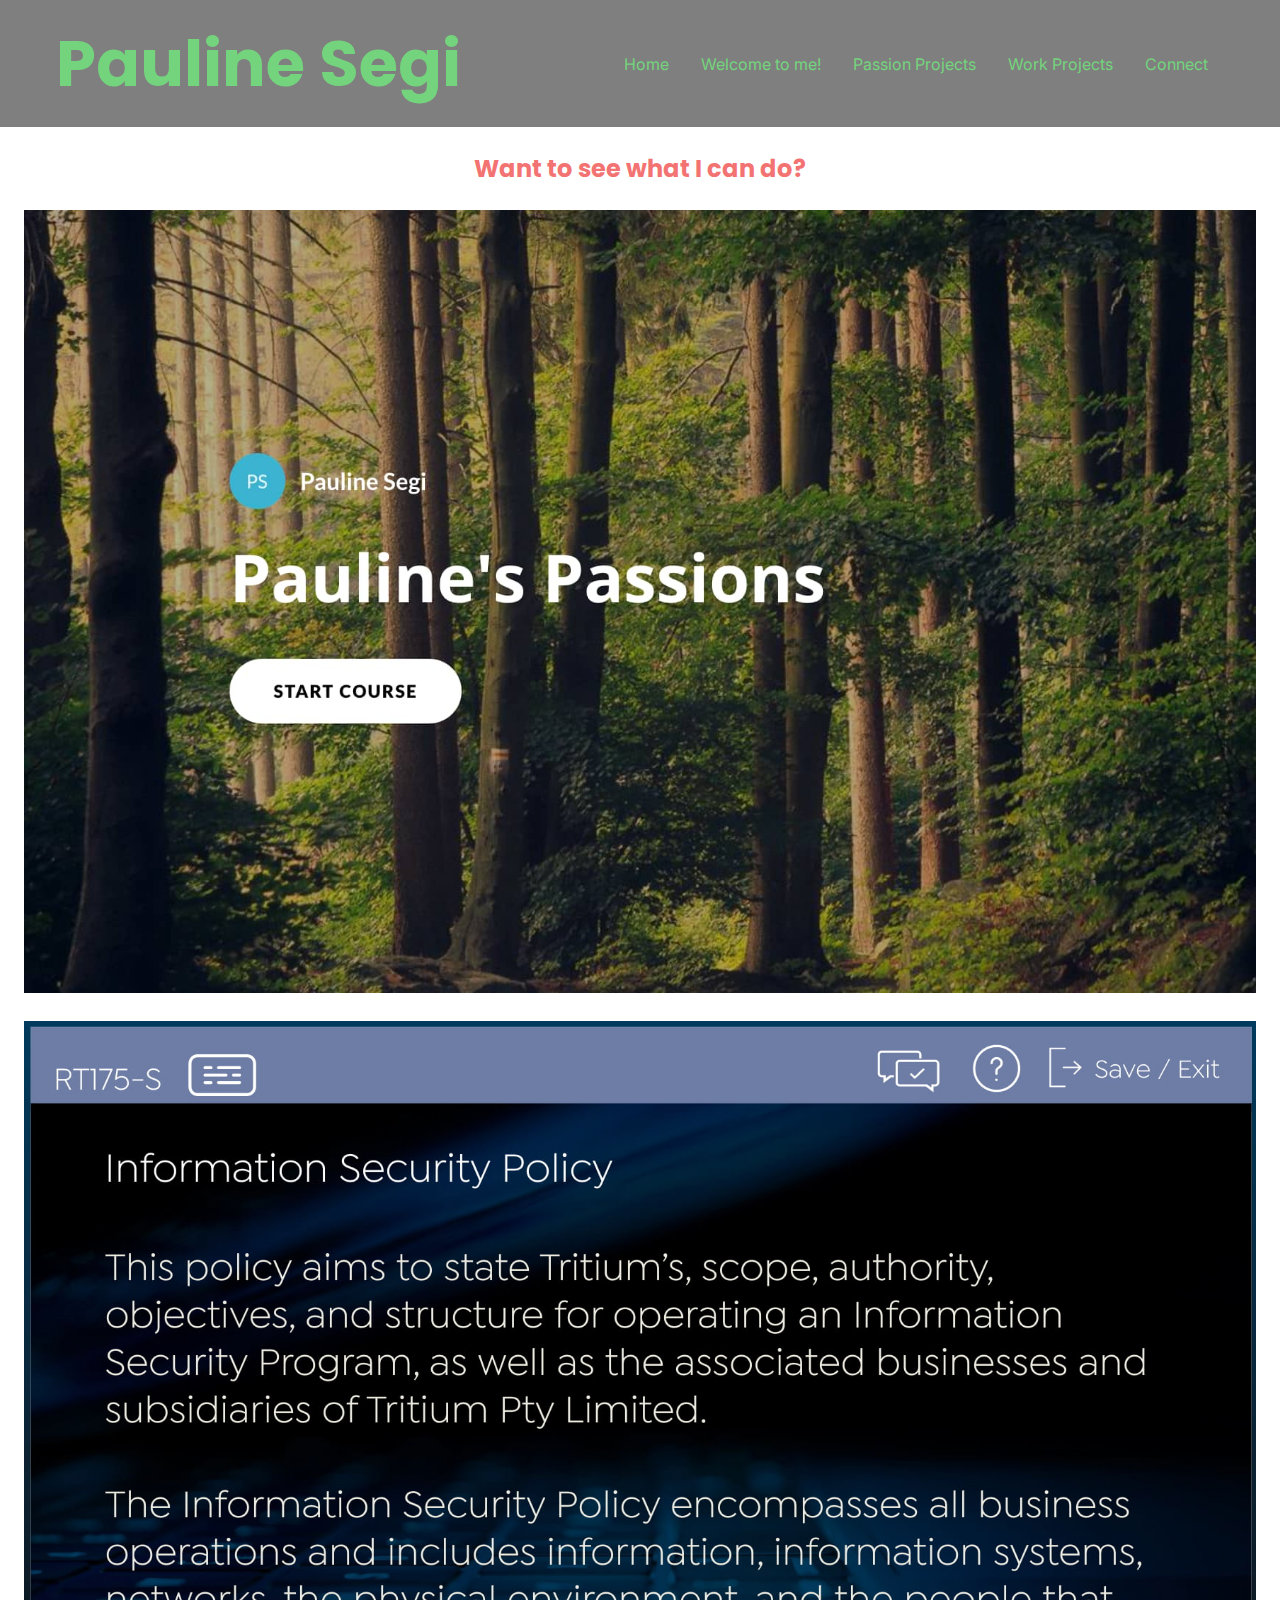
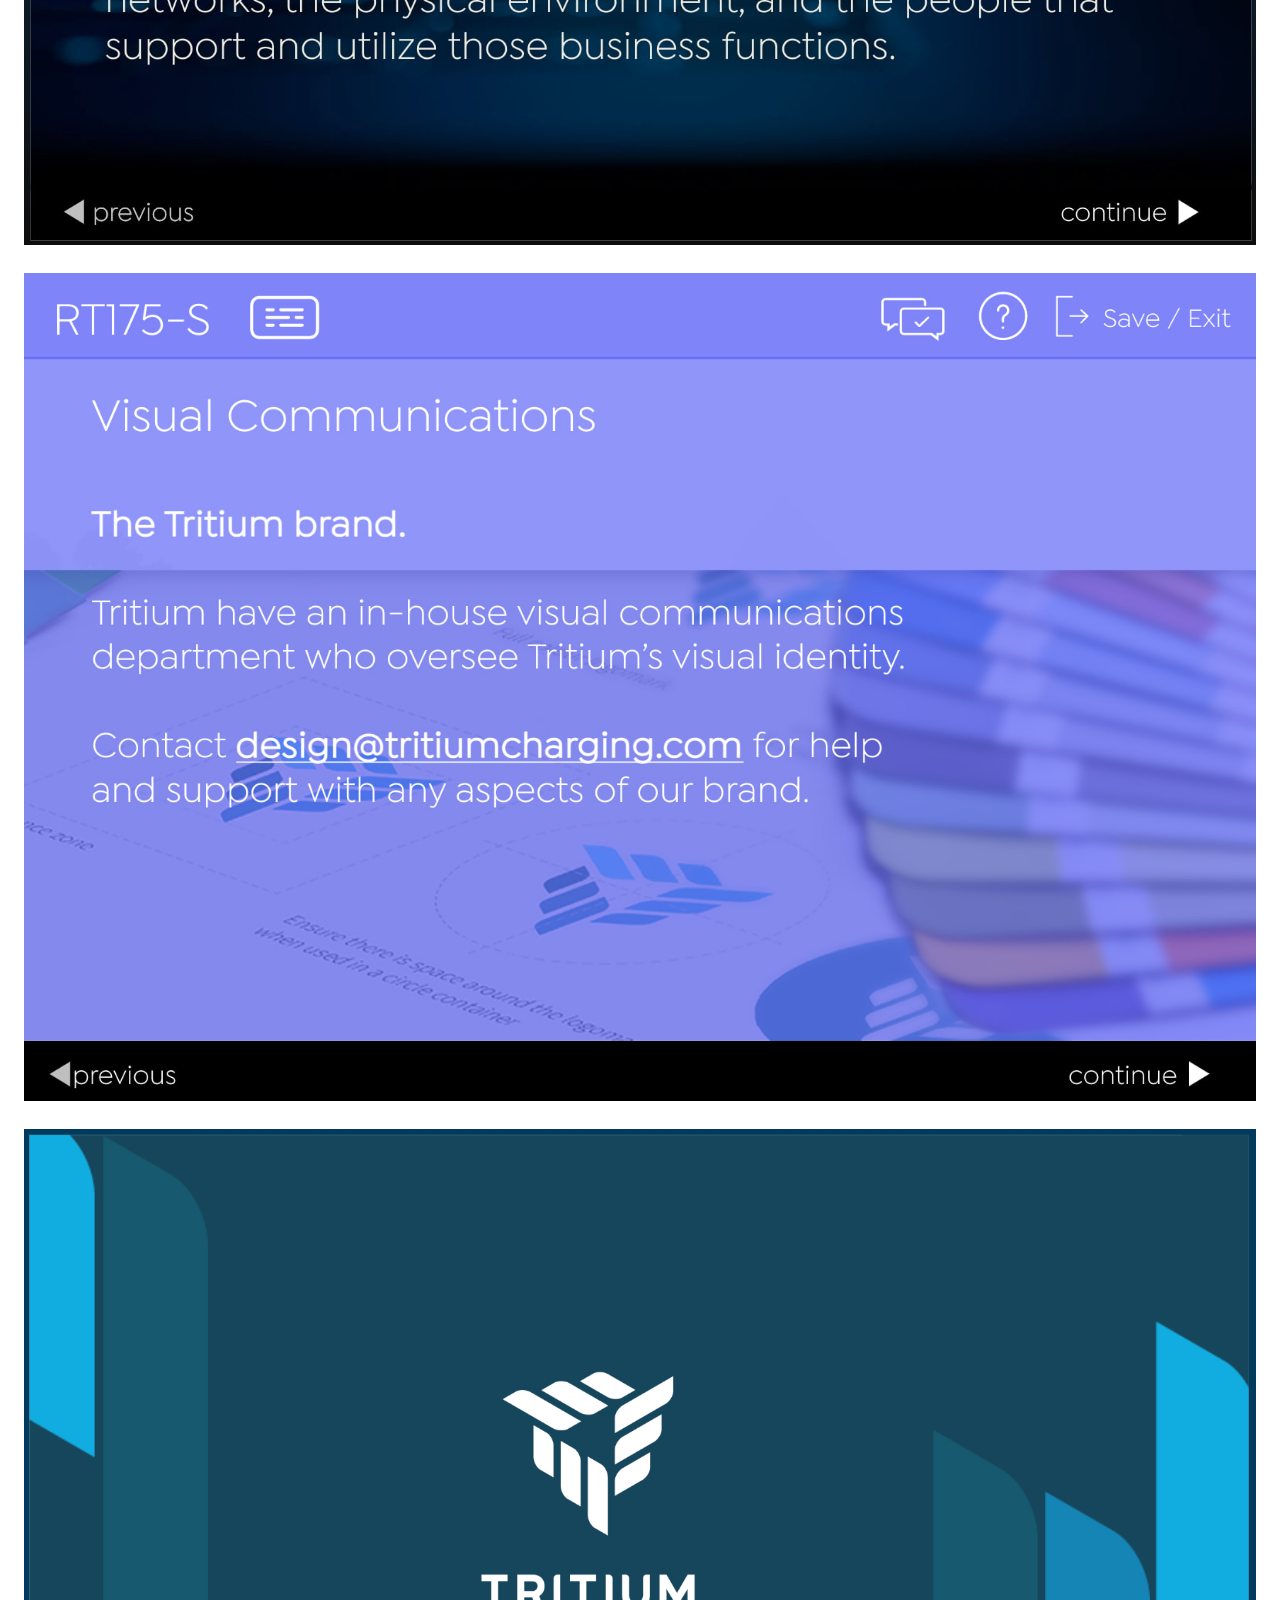
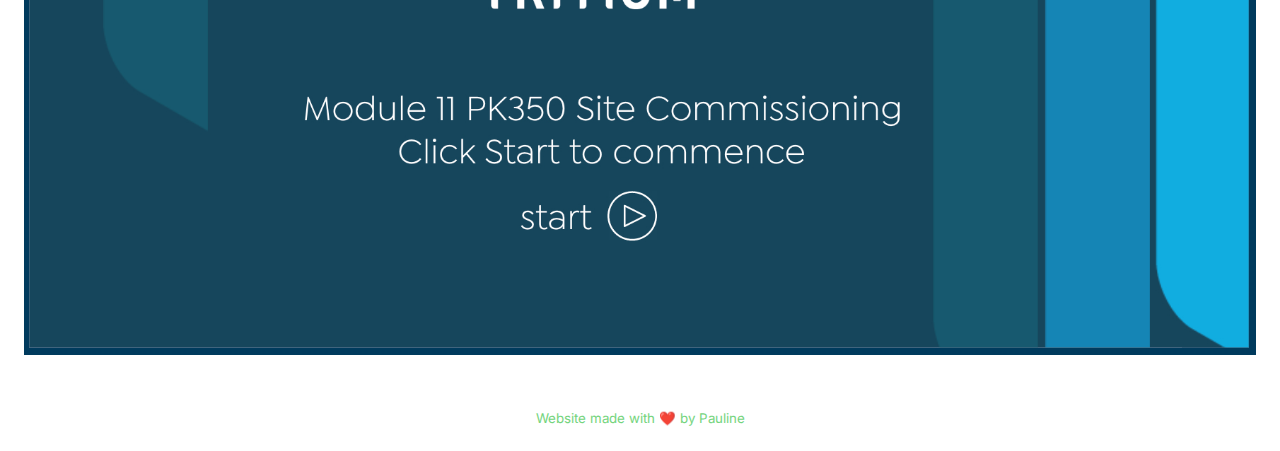
==== home.html @ 02619edc "uploaded new files as the other files were the old ones" ====
<!DOCTYPE html>
<html lang="en">
<head>
    <meta charset="UTF-8">
    <meta http-equiv="X-UA-Compatible" content="IE=edge">
    <meta name="viewport" content="width=device-width, initial-scale=1.0">
    <title>Pauline Segi: Home</title>
    <link rel="stylesheet" href="css/style.css">
</head>
    <header>
        <section id="hero">
            <h1><a href="home.html" class="hero-accent">Pauline Segi</a></h1>
            <nav class="mobile-nav display-none">
                <ul>
                    <li>
                        <a href="home.html" class="mobilenav-home">Home</a>
                    </li>
                    <li>
                        <a href="welcome.html" class="mobilenav-welcome">Welcome to me!</a>
                    </li>
                    <li>
                        <a href="passion.html" class="mobilenav-passion">Passion Projects</a>
                    </li>
                    <li>
                        <a href="work.html" class="mobilenav-work">Work Projects</a>
                    </li>
                    <li>
                        <a href="connect.html" class="mobilenav-connect">Connect</a>
                    </li>
                </ul>
            </nav>    
            <svg xmlns="http://www.w3.org/2000/svg" viewBox="0 0 600 600" fill="currentColor" class="hamburger-icon">
                    <path d="M0 96C0 78.3 14.3 64 32 64H416c17.7 0 32 14.3 32 32s-14.3 32-32 32H32C14.3 128 0 113.7 0 96zM0 256c0-17.7 14.3-32 32-32H416c17.7 0 32 14.3 32 32s-14.3 32-32 32H32c-17.7 0-32-14.3-32-32zM448 416c0 17.7-14.3 32-32 32H32c-17.7 0-32-14.3-32-32s14.3-32 32-32H416c17.7 0 32 14.3 32 32z"/>
                </svg>
                    <!-- <svg xmlns="http://www.w3.org/2000/svg" viewBox="0 0 600 600" fill="currentColor" class="hamburger-icon">
                    <path d="M342.6 150.6c12.5-12.5 12.5-32.8 0-45.3s-32.8-12.5-45.3 0L192 210.7 86.6 105.4c-12.5-12.5-32.8-12.5-45.3 0s-12.5 32.8 0 45.3L146.7 256 41.4 361.4c-12.5 12.5-12.5 32.8 0 45.3s32.8 12.5 45.3 0L192 301.3 297.4 406.6c12.5 12.5 32.8 12.5 45.3 0s12.5-32.8 0-45.3L237.3 256 342.6 150.6z"/></svg> -->
            <nav class="desktop-nav">
                <ul>
                    <li>
                        <a href="home.html" class="desktopnav-home">Home</a>
                    </li>
                    <li>
                        <a href="welcome.html" class="desktopnav-welcome">Welcome to me!</a>
                    </li>
                    <li>
                        <a href="passion.html" class="desktopnav-passion">Passion Projects</a>
                    </li>
                    <li>
                        <a href="work.html" class="desktopnav-work">Work Projects</a>
                    </li>
                    <li>
                        <a href="connect.html" class="desktopnav-connect">Connect</a>
                    </li>
                </ul>
            </nav>
        </section>
    </header>
    <body>
        <section id="home-examples">
            <h2 class="can-do">Want to see what I can do?</h2>
            <a href="passion.html">
                <img src="img/passion1.jpg" alt="Example of online project passion" class="work1"></a>
                <a href="work.html">
                    <img src="img/work1.jpg" alt="Example of online project work" class="work1"></a>
                <a href="work.html">
                    <img src="img/work2.jpg" alt="Example of online project work" class="work2"></a>
                <a href="work.html">
                    <img src="img/work3.jpg" alt="Example of online project work" class="work3"></a>
        </section>
    </body>
    <footer>
        <small>Website made with ❤️ by <a href="https://www.linkedin.com/in/pauline-segi/" target="_blank" class="ps-linkedin">Pauline</a></small>
    </footer>
    <script src="js/script.js"></script>
</body>
</html>
---- css/style.css ----
/* Base HTML Styles */

@import url('https://fonts.googleapis.com/css2?family=Inter&family=Poppins:ital,wght@0,200;0,400;1,200&display=swap');

:root {

    --green: #74d47d;
    --lightgreen: #B9E9BE;
    --darkgreen: #4DC859;
    --peach: #F37373;
    --black: #111111;
    --gray: #c3c3c3;
    --yellow: #f4d040;
}

/* CSS Reset */

html {
    box-sizing: border-box;
    font-size: 16px;
    font-family: 'Inter', sans-serif;
    color: var(--green);
    scroll-behavior: smooth;
}

*,
*:before,
*:after {
    box-sizing: inherit;
}

h1,
h2,
h3,
h4,
h5,
h6 {
    font-family: 'Poppins', sans-serif;
}

body,
h1,
h2,
h3,
h4,
h5,
h6,
p,
ol,
ul {
    margin: 0;
    padding: 0;
}

ol,
ul {
    list-style: none;
}

img {
    max-width: 100%;
    height: auto;
}

input,
button,
textarea,
select {
    font: inherit;
}

/* Global styles */

label,
input,
textarea,
select {
    display: block;
    width: 100%;
}

input,
select,
textarea {
    padding: 8px;
}


/* Header */

h2 {
    color: var(--peach);
}

/* Hero */

#hero {
    background-image: linear-gradient(rgba(0, 0, 0, 0.5), rgba(0, 0, 0, 0.5)), url(https://images.unsplash.com/photo-1458430447310-8b6c596117a6?ixlib=rb-4.0.3&ixid=MnwxMjA3fDB8MHxwaG90by1wYWdlfHx8fGVufDB8fHx8&auto=format&fit=crop&w=1170&q=80);
    background-repeat: no-repeat;
    background-size: cover;
    padding: 16px;
}

#hero h1 {
    font-size: 4rem;
    margin-bottom: 0px;
}

#hero {
    padding: 24px;
    display: flex;
    align-items: center;
    justify-content: space-between;
}

@media (min-width: 768px) {
    #hero {
        padding: 16px 56px;
    }

    #hero h1 {
        font-size: 4rem;
        max-width: 70%;
    }
}


#hero h1 {
    font-size: 4rem;
    max-width: 70%;
}

.hero-accent {
    color: var(--green);
    text-decoration: none;
}

.hero-accent:hover {
    color: var(--peach);
}

.hamburger-icon {
    height: 50px;
    color: var(--green);
    position: right;
}

/* ----------------------------------------------- */


/* .hamburger-icon::before,
.hamburger-icon::after {
    position: absolute;
}


.hamburger-icon.active::before {
    height: 50px;
    color: var(--green);
    position: relative;
}


.close-hamburger-icon::before {
    display: none;
}


.hamburger-icon.active::after {
        display: none;
}

.close-hamburger-icon.active::after {
    height: 50px;
    color: var(--green);
    position: relative; */
}


/* ----------------------------------------------------------- */

.hamburger-icon:hover {
    color: var(--peach);
}

/* .img-pauline {
    height: 100px;
} */

.desktop-nav {
    display: none;
    font-size: 1rem;
}

.mobile-nav a {
    text-decoration: none;
    color: var(--green);
    display: block;
    padding: 4px 16px;
    text-align: right;
}



/* Start @media header/hero */

@media (min-width: 768px) {
    .desktop-nav {
        display: inline-block;
    }

    .mobile-nav {
        display: none;
    }

    .hero {
        display: flex;
        justify-content: space-around;
        align-items: center;
    }

    header a {
        text-decoration: none;
        color: var(--green);
    }

    nav {
        display: inline-block;
    }

    header nav ul {
        display: flex;
        gap: 32px;
        margin-right: 16px;
        margin-left: 16px;
    }

    .hamburger-icon {
        display: none;
    }

    /* .img-pauline {
        height: 100px;
    } */
}

/* End @media header/hero */



/* desktopnav menu hover states */

.desktopnav-home:hover {
    color: var(--peach);
}

.desktopnav-welcome:hover {
    color: var(--peach);
}

.desktopnav-passion:hover {
    color: var(--peach);
}

.desktopnav-work:hover {
    color: var(--peach);
}

.desktopnav-connect:hover {
    color: var(--peach);
}

/* mobilenav menu hover states */

.mobilenav-home:hover {
    color: var(--peach);
}

.mobilenav-welcome:hover {
    color: var(--peach);
}

.mobilenav-passion:hover {
    color: var(--peach);
}

.mobilenav-work:hover {
    color: var(--peach);
}

.mobilenav-connect:hover {
    color: var(--peach);
}


/* welcome-to-me */

.welcome-to-me {
    padding-left: 24px;
    padding-right: 24px;
    padding-bottom: 24px;
}

/* Contact section */

#contact {
    padding-left: 24px;
    padding-right: 24px;
    padding-bottom: 24px;
    color: var(--peach);
}

#contact input,
#contact select {
    margin-bottom: 16px;
}

/* /* #your-name, #your-email, #city, #message {
    margin-bottom: 8px;
} */

#your-name, #your-email, #city, #message {
    display: flex;
    flex-direction: column;
    margin-bottom: 8px;
} */


@media (min-width: 768px) {
    #contact h2 {
        text-align: center;
        font-size: 2.5rem;
    }

    #contact form {
        max-width: 60%;
        margin: 40px auto;
    }
}

#contact input[type="submit"] {
    background-color: var(--peach);
    border: 0;
    border-radius: 4px;
    margin-top: 8px;
    cursor: pointer;
    margin-top: 24px;
}

.btn-submit {
    transition: all 0.4s ease;
}

.btn-submit:hover {
    /* outline: 2px solid #74d47d; */
    /* box-shadow: 4px 4px 4px var(--peach); */
    /* transform: scale(1.1); */
    transform: translateY(-4px);
    /* background-color: rgba(255, 255, 255, 0.6) */
}

/* home-examples */


h2 {
    text-align: center;
    padding: 24px;
}

.work1, .work2, .work3 {
    height: 50%;
    padding-bottom: 24px;
    padding-left: 24px;
    padding-right: 24px;
}


/* social-links */

#social-links {
    height: 50px;
    color: var(--green);
    position: left;
}


/* Footer */

footer {
    padding: 24px;
    text-align: center;
}

.ps-linkedin {
    position: relative;
    text-decoration: none;
    color: var(--green);
}

.ps-linkedin:hover {
    color: var(--peach);
}



/* .ps-linkedin::before {
    content: attr(data-text);
    position: absolute;
    left: 0;
    top: 0;
    color: transparent;
    text-shadow: 2px 2px 4px var(--black);
}

.ps-linkedin:hover::before {
    color: initial;
} */



/* Utilities */

.display-none {
    display: none;
}
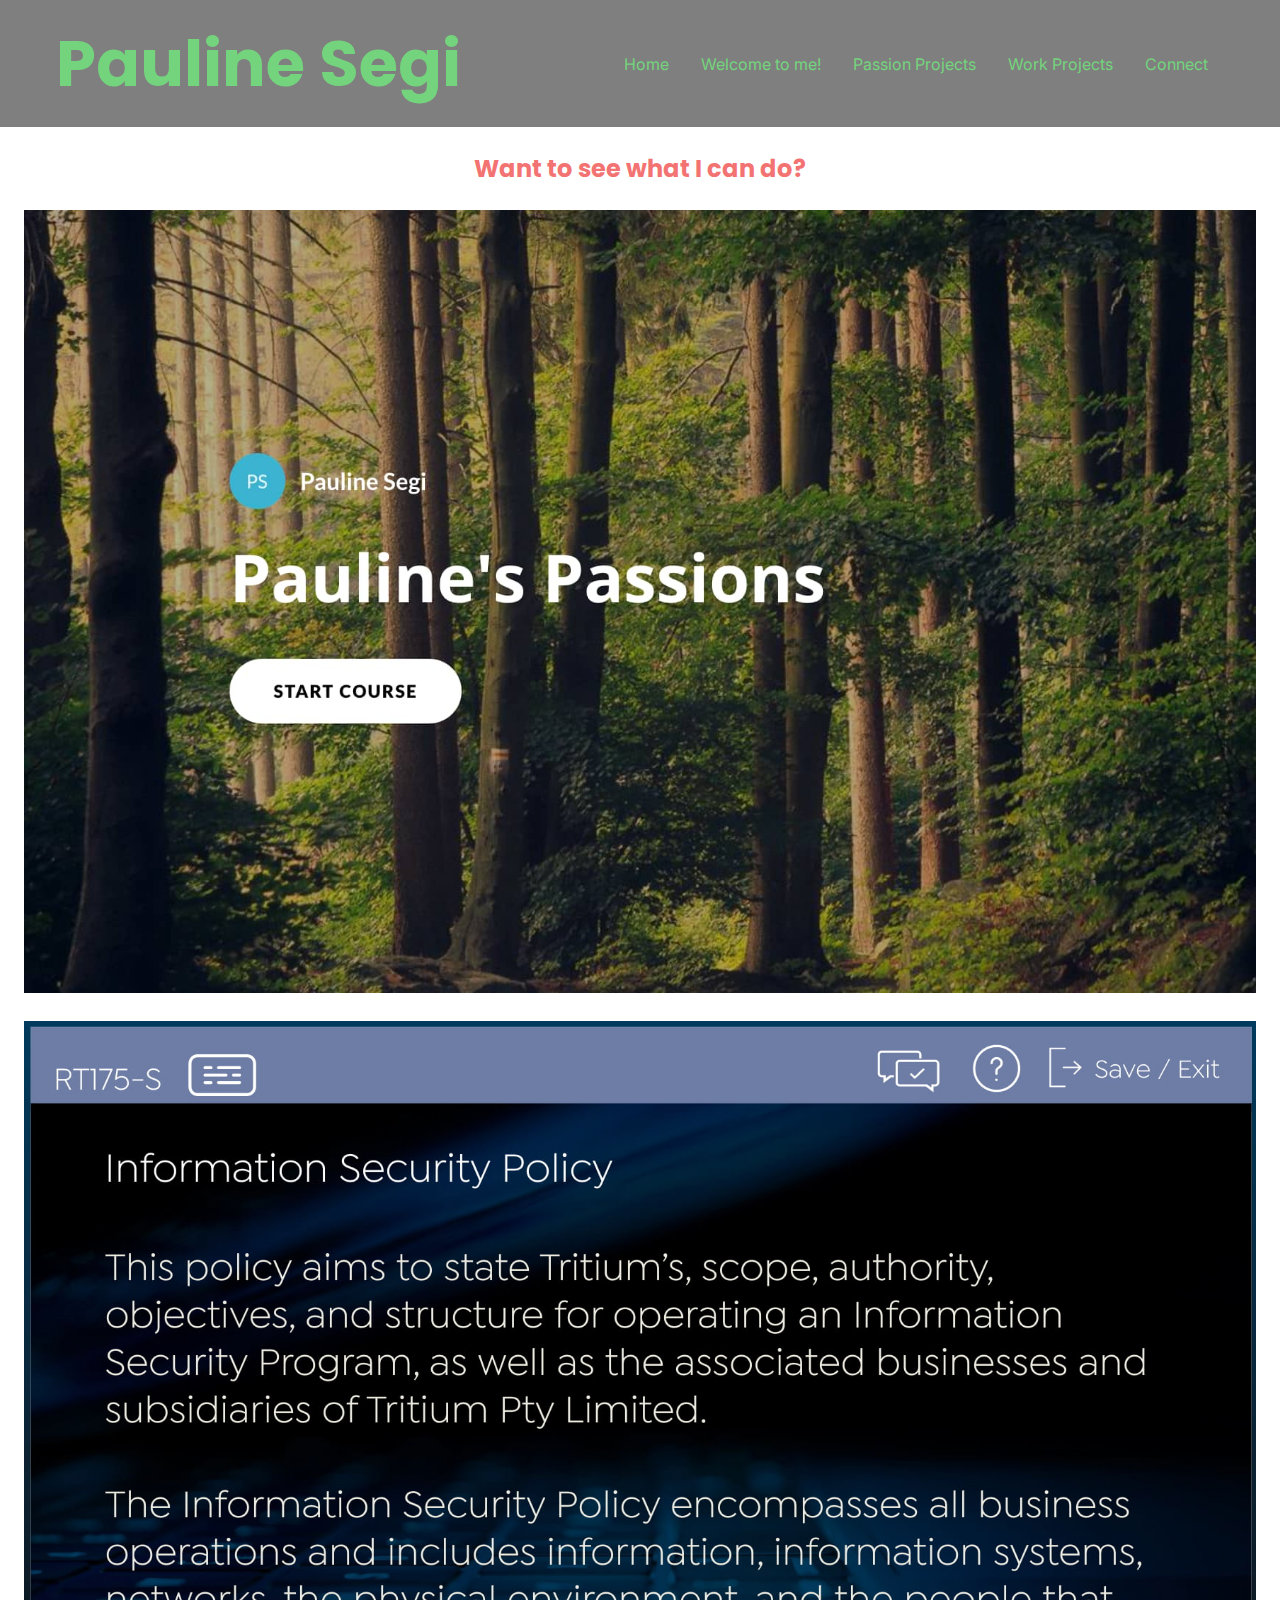
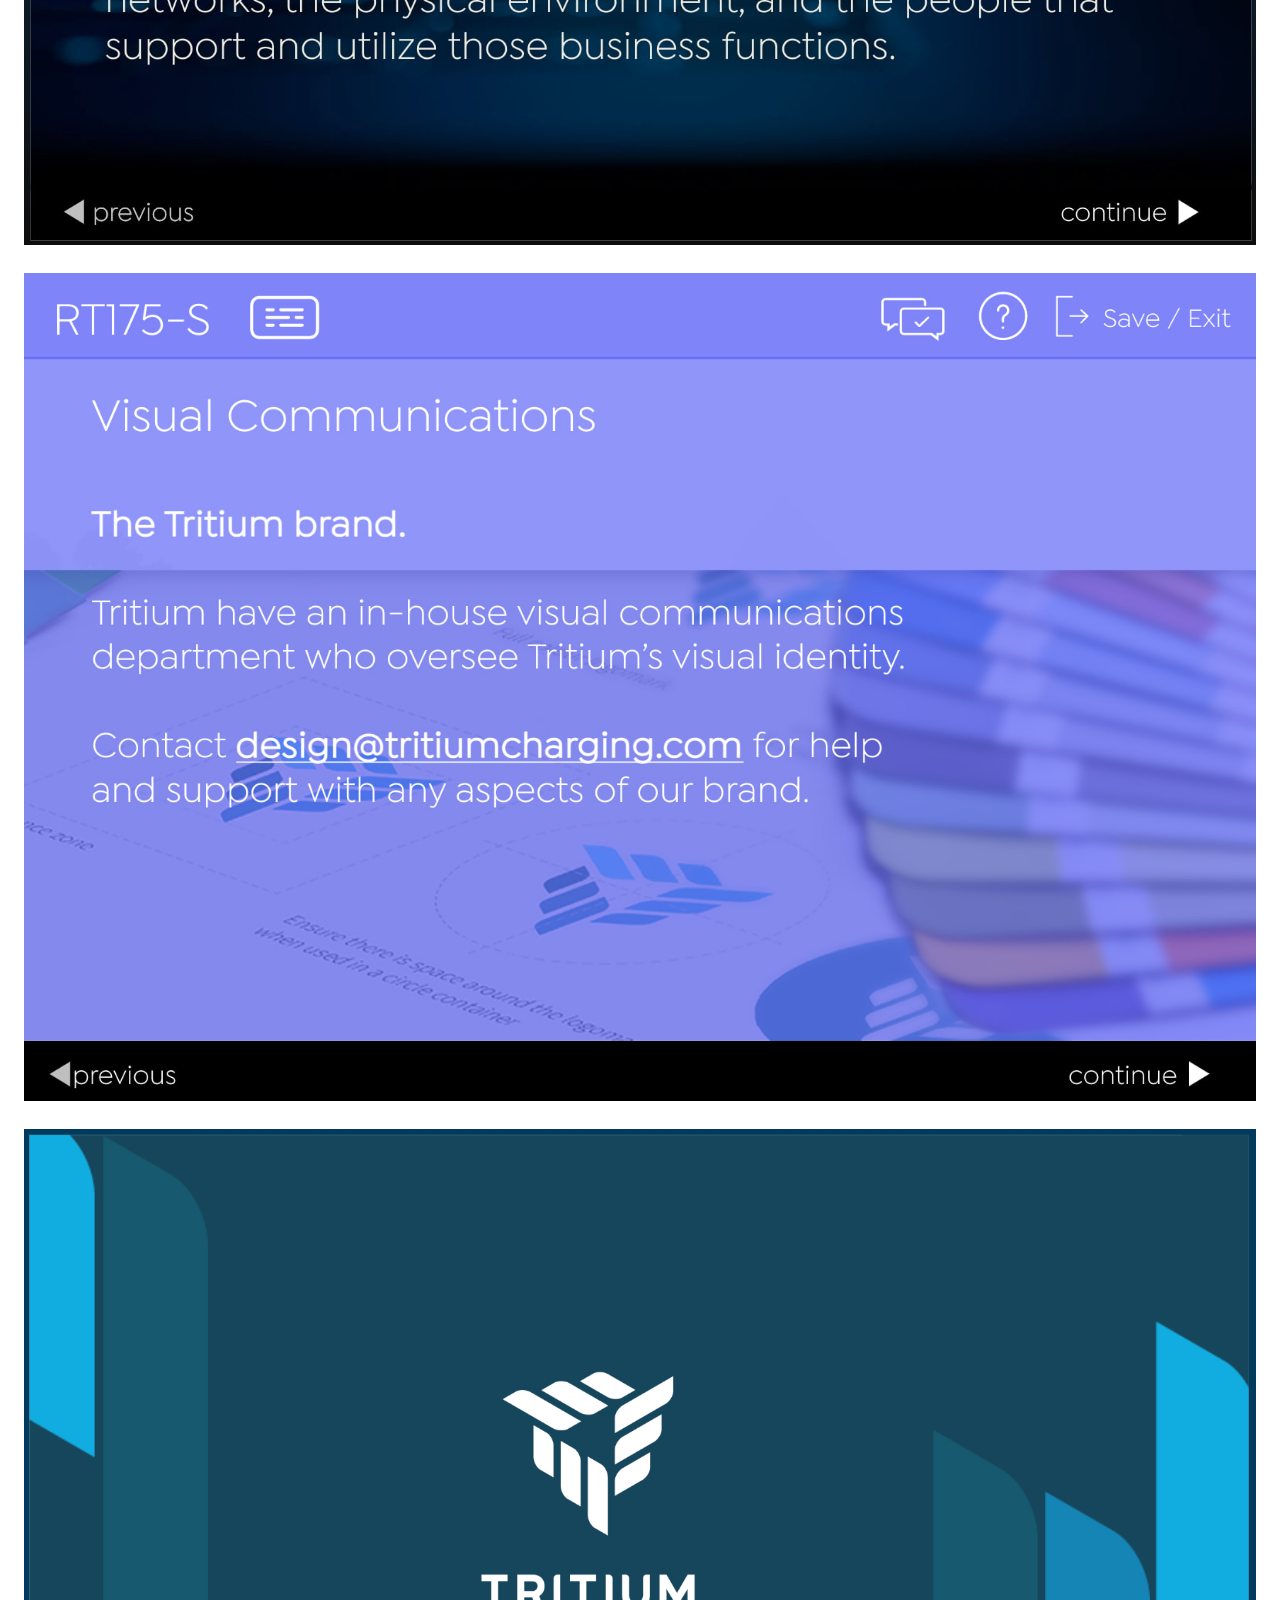
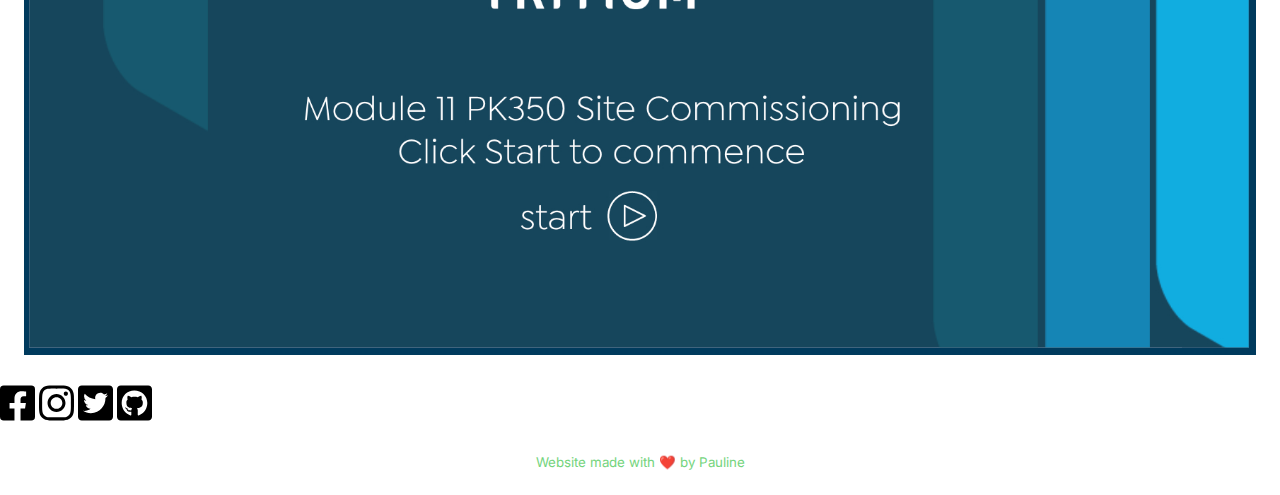
==== commit 1c9ed9ce: "made quite a few updates to the code, very happy with it" ====
--- a/home.html
+++ b/home.html
@@ -68,6 +68,12 @@
                     <img src="img/work3.jpg" alt="Example of online project work" class="work3"></a>
         </section>
     </body>
+    <section id="social-links">
+        <a href="https://www.facebook.com/pauline.hawker" target="_blank"><img src="img/imgfacebook.svg" alt="Facebook logo" class="imgfacebook"></a>
+        <a href="https://www.instagram.com/slightlyrawpawpaw/" target="_blank"><img src="img/imginstagram.svg" alt="instagram logo" class="imginstagram"></a>
+        <a href="https://www.twitter.com/windinthegrass" target="_blank"><img src="img/imgtwitter.svg" alt="Twitter logo" class="imgtwitter"></a>
+        <a href="https://github.com/pauline-segi" target="_blank"><img src="img/imggithub.svg" alt="Github logo" class="imggithub" fill="currentColor"></a>
+    </section>
     <footer>
         <small>Website made with ❤️ by <a href="https://www.linkedin.com/in/pauline-segi/" target="_blank" class="ps-linkedin">Pauline</a></small>
     </footer>
--- a/css/style.css
+++ b/css/style.css
@@ -173,8 +173,8 @@
 .close-hamburger-icon.active::after {
     height: 50px;
     color: var(--green);
-    position: relative; */
-}
+    position: relative; 
+} */
 
 
 /* ----------------------------------------------------------- */
@@ -183,9 +183,6 @@
     color: var(--peach);
 }
 
-/* .img-pauline {
-    height: 100px;
-} */
 
 .desktop-nav {
     display: none;
@@ -239,9 +236,6 @@
         display: none;
     }
 
-    /* .img-pauline {
-        height: 100px;
-    } */
 }
 
 /* End @media header/hero */
@@ -295,10 +289,22 @@
 
 /* welcome-to-me */
 
-.welcome-to-me {
+#imgpauline {
     padding-left: 24px;
     padding-right: 24px;
     padding-bottom: 24px;
+    height: 200px;
+    display: block;
+    margin-left: auto;
+    margin-right: auto;
+}
+
+.welcome-to-me {
+    color: var(--peach);
+    border: 2px solid var(--peach);
+    padding: 24px;
+    margin-bottom: 24px;
+    background-color: var(--lightgreen);
 }
 
 /* Contact section */
@@ -323,7 +329,7 @@
     display: flex;
     flex-direction: column;
     margin-bottom: 8px;
-} */
+}
 
 
 @media (min-width: 768px) {
@@ -337,6 +343,7 @@
         margin: 40px auto;
     }
 }
+
 
 #contact input[type="submit"] {
     background-color: var(--peach);
@@ -375,12 +382,21 @@
 }
 
 
+
+
 /* social-links */
 
-#social-links {
-    height: 50px;
-    color: var(--green);
-    position: left;
+.imgfacebook, .imgtwitter, .imginstagram, .imggithub {
+    fill: #74d47d;
+    height: 40px;
+    /* flex-direction: row; */
+    /* display: flex; */
+    /* display: inline-block; */
+    /* justify-content: center; */
+    align-items: center;
+    display:inline;
+    margin-left: auto;
+    margin-right: auto;
 }
 
 
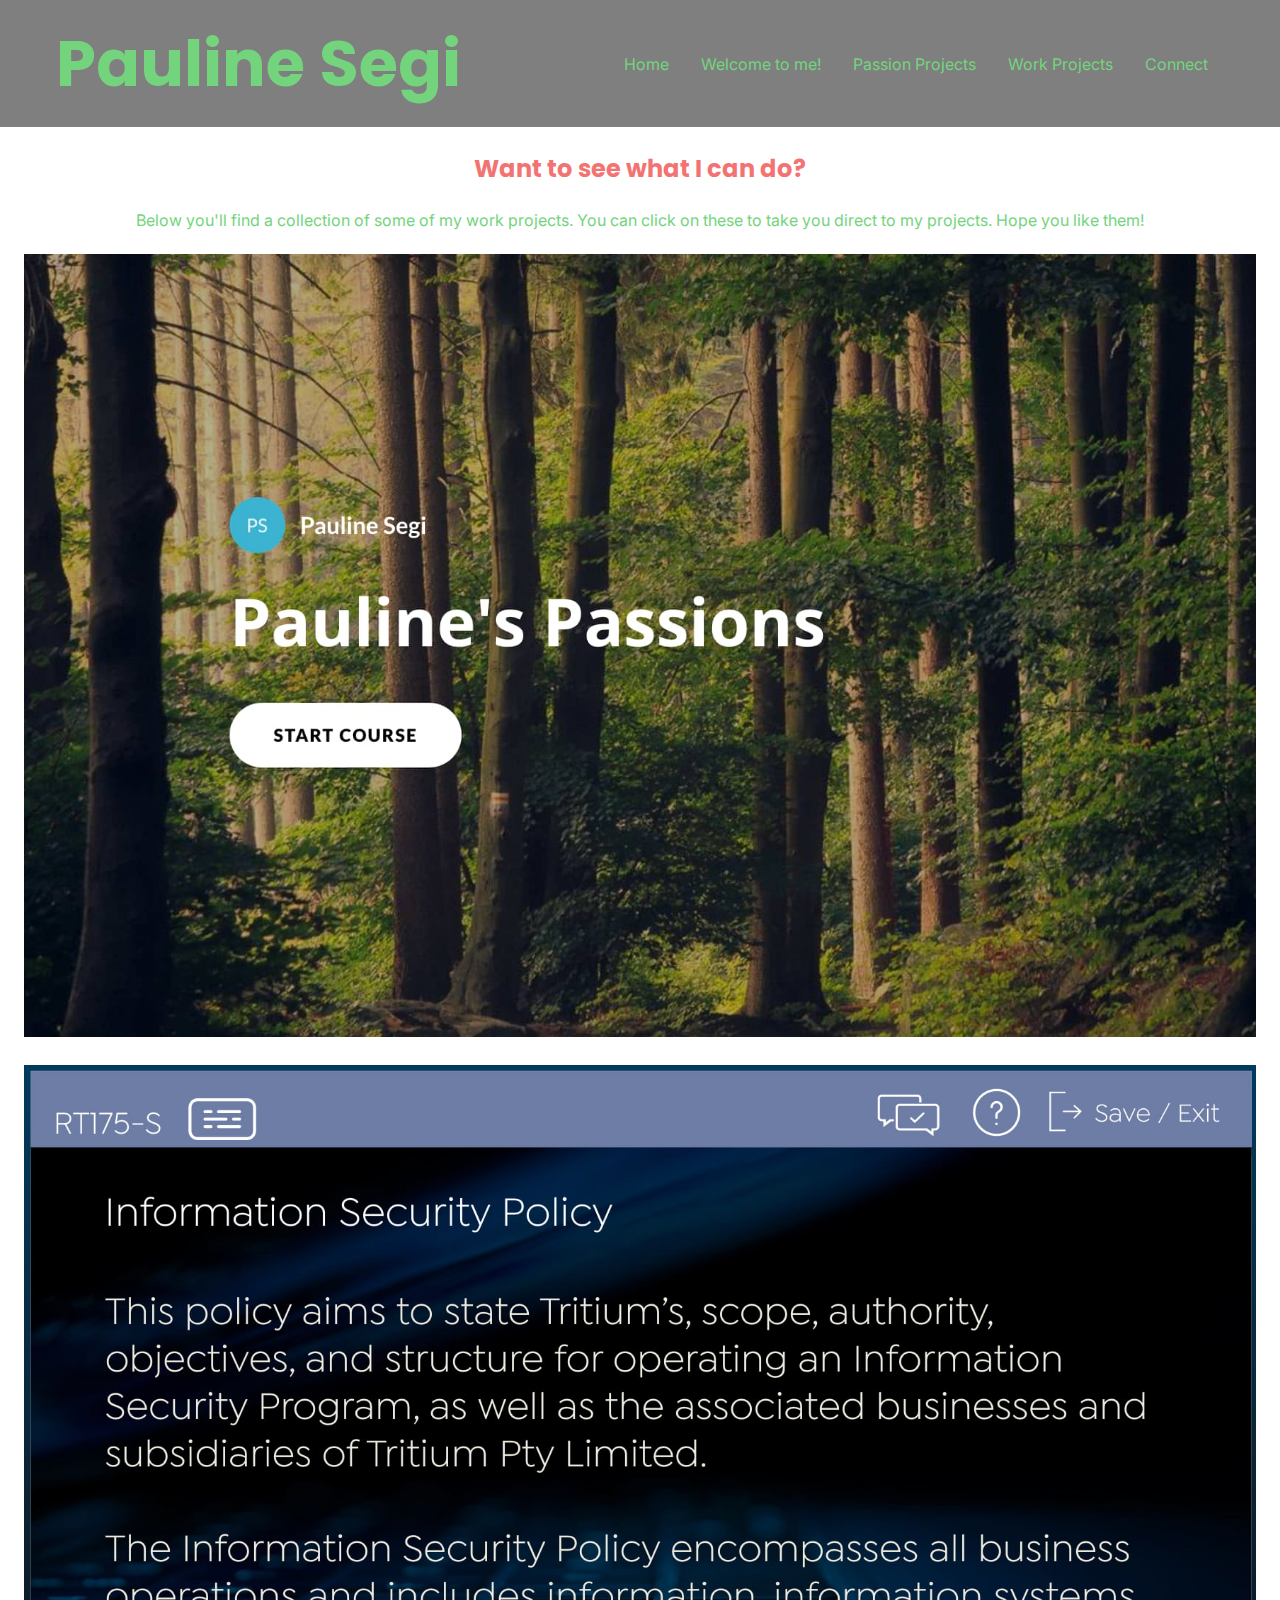
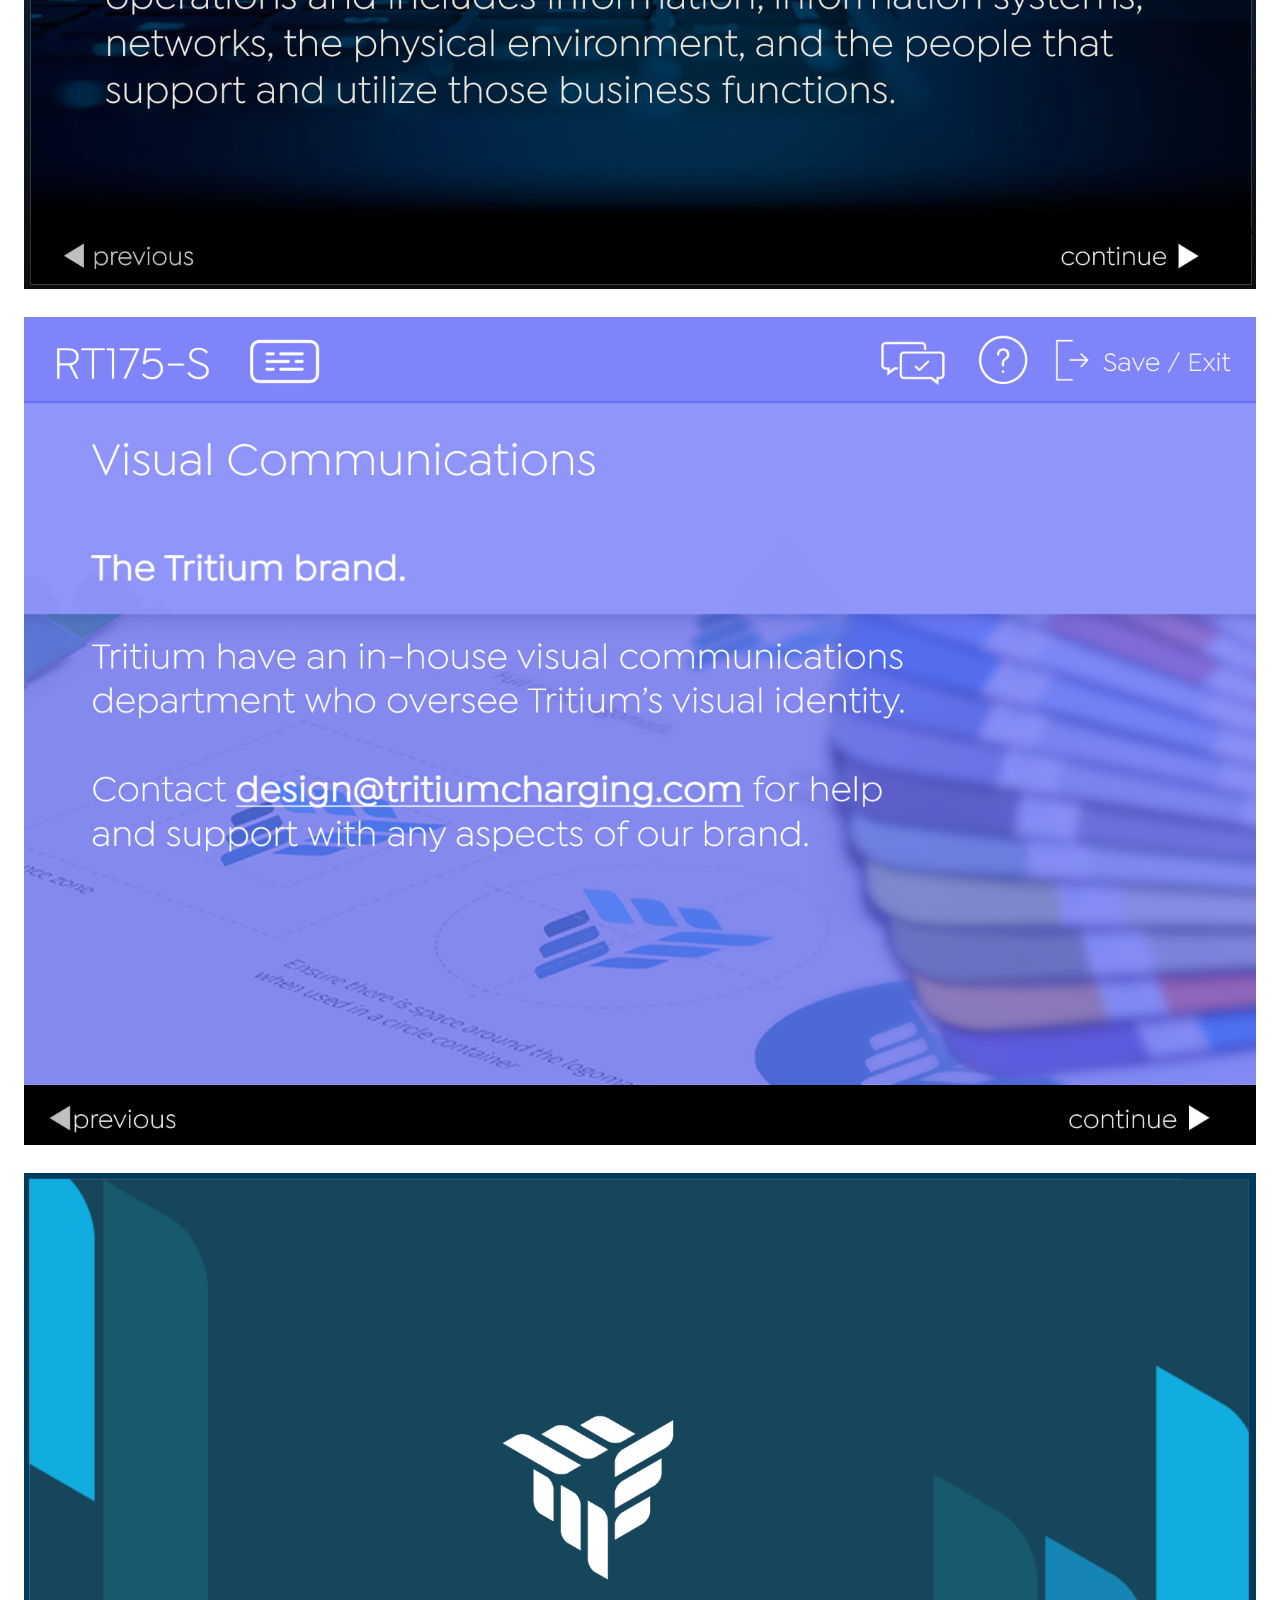
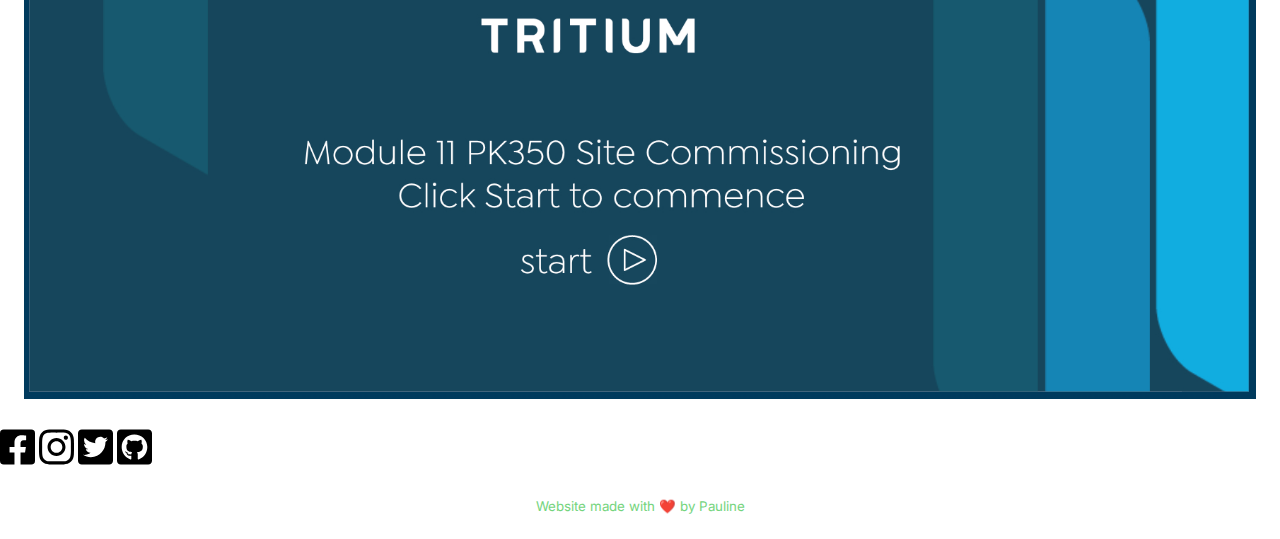
==== commit dc1427de: "updated home page" ====
--- a/home.html
+++ b/home.html
@@ -58,6 +58,10 @@
     <body>
         <section id="home-examples">
             <h2 class="can-do">Want to see what I can do?</h2>
+            <div class="example-proj">
+                <p>Below you'll find a collection of some of my work projects. You can click on these to take you direct to my projects. Hope you like them!
+                </p>
+            </div>
             <a href="passion.html">
                 <img src="img/passion1.jpg" alt="Example of online project passion" class="work1"></a>
                 <a href="work.html">
--- a/css/style.css
+++ b/css/style.css
@@ -381,7 +381,10 @@
     padding-right: 24px;
 }
 
-
+.example-proj {
+    text-align: center;
+    padding-bottom: 24px;
+}
 
 
 /* social-links */
